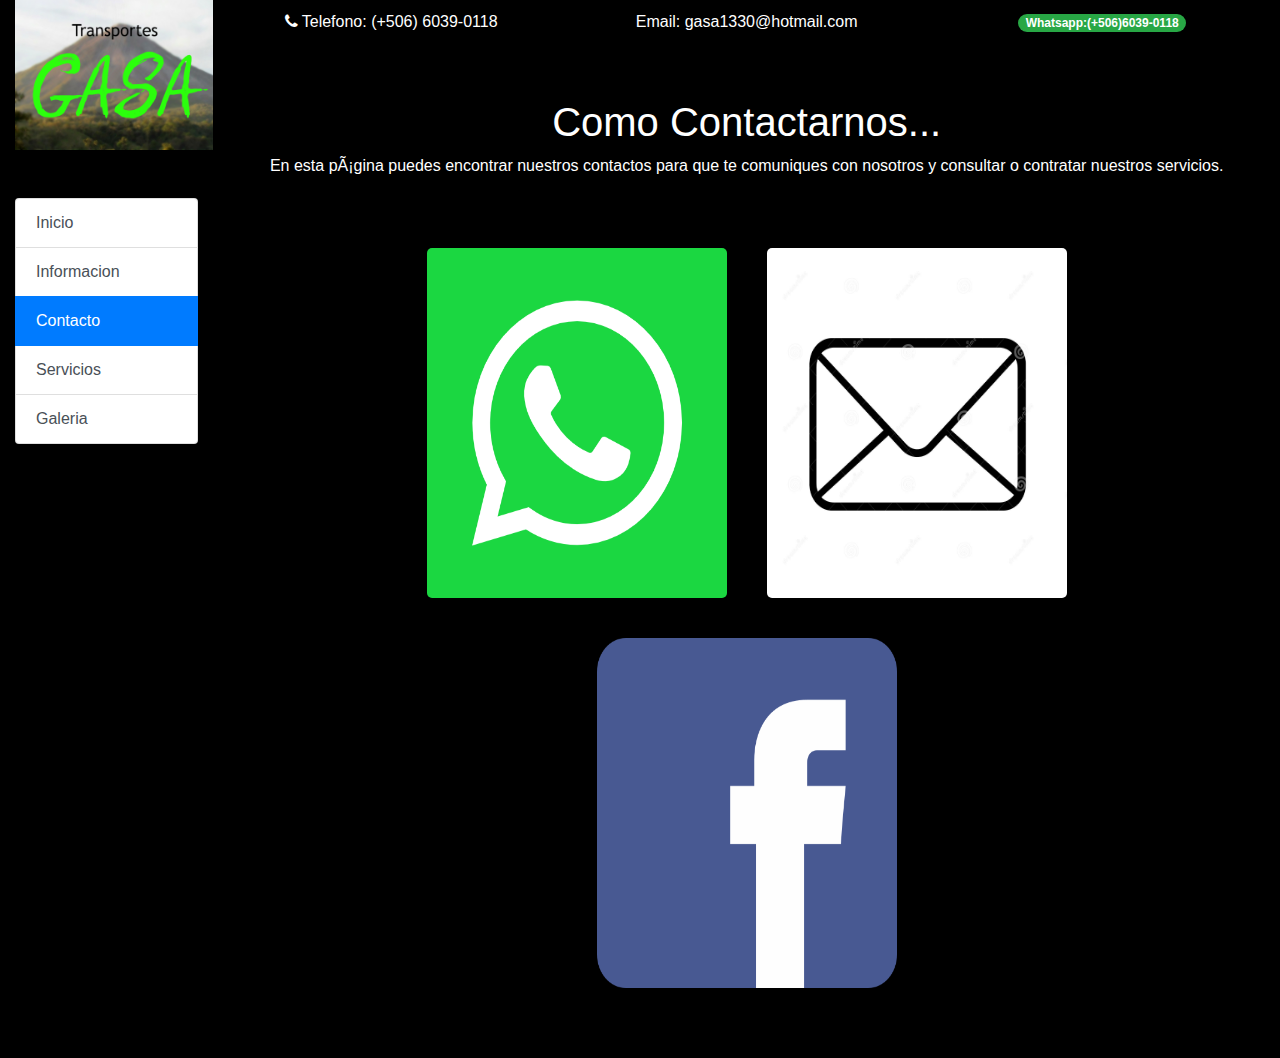
==== Contacto.html @ 0900ef75 "master" ====
<!DOCtype html>
<html>
    <html lang="es"> 
 <head> 
        <metacharset="utf-8">
        <title>Transportes GASA</title>
        <meta name="description" content="Turismo">
        <link rel="stylesheet" tyoe="text/css" href="CSS/Bootstrap.css"/>
        <link rel="stylesheet" type="text/css" href="CSS/Styles.css"/>
        <link rel="stylesheet" type="text/css" href="CSS/Font_Awesome.css"/>
        <link href="https://stackpath.bootstrapcdn.com/font-awesome/4.7.0/css/font-awesome.min.css" rel="stylesheet" integrity="sha384-wvfXpqpZZVQGK6TAh5PVlGOfQNHSoD2xbE+QkPxCAFlNEevoEH3Sl0sibVcOQVnN" crossorigin="anonymous">        <metaname="autor"content="">
        <script src="Javascript/Jquery.js"></script>
        <script src="Javascript/Popper.js"></script>
        <script src="Javascript/Bootstrap.js"></script>
        <metaname="Keywords"content="">
 </head>  
<body>
    <div class="container-fluid">
        <div class="row ">
            <div class="col-6 col-md-2" style="background-color: rgb(0, 0, 0);">
                <img src="Imagen/LOGO GASA.jpg" width="200"  />
                <br>
                <br>
                <br>

                <div class="list-group" id="list-tab" role="tablist">
                  <a class="list-group-item list-group-item-action" id="list-home-list" href="Index.html" role="tab" aria-controls="Index">Inicio</a>
                  <a class="list-group-item list-group-item-action" id="list-profile-list"  href="Informacion.html" role="tab" aria-controls="Informacion">Informacion</a>
                  <a class="list-group-item list-group-item-action active" id="list-messages-list" href="Contacto.html" role="tab" aria-controls="Contacto">Contacto</a>
                  <a class="list-group-item list-group-item-action" id="list-settings-list" href="Servicios.html" role="tab" aria-controls="Servicios">Servicios</a>
                  <a class="list-group-item list-group-item-action" id="list-settings-list" href="Galeria.html" role="tab" aria-controls="Galeria">Galeria</a>
                  
                  
                </div>
               

            
            </div>
            <div class="col-md-10" style="background-color: rgb(0, 0, 0);">

                <div class="row fondo_negro">
                    <div class="col-sm">
                        <p class="parrafo_centrado"><i class="fa fa-phone" aria-hidden="true"></i> Telefono: (+506) 6039-0118</p>
                    </div>                 
                    <div class="col-sm">
                        <p class="parrafo_centrado">Email: gasa1330@hotmail.com </p>
                    </div>
                    <div class="col-sm">
                        <p class="parrafo_centrado"><span class="badge badge-pill badge-success">Whatsapp:(+506)6039-0118</span> </p>
                    </div>
                </div>  
            
              
      
                  <section id="Contacto" class="container Contacto">
                  <div class="text-center pt-5"> 
                  <h1>Como Contactarnos...</h1>   
                  <p>En esta página puedes encontrar nuestros contactos para que te comuniques con nosotros y consultar o contratar nuestros servicios.</p>

                     <div class="container-3D">
                      <div class="container_swipe">
                          <figure id="Swipe">
                            <img src="Imagen/Icono_Whatsapp.png" class="front" alt="">
                            <figcaption class="back">
                              <h2 class="title">Nuestro número telefónico para llamadas o Whatsapp</h2>
                              <hr>
                              <p>Numero de Transportes GASA: +506 6039-0118</p>
                            </figcaption>
                          </figure>
                        </a>
                      </div>
                  
                      <div class="container_swipe">
                          <figure id="Swipe">
                            <img src="Imagen/Icono_Email.jpg" class="front" alt="">
                            <figcaption class="back">
                              <h2 class="title">Nuestro e-mail para consultas o contrataciones</h2>
                              <hr>
                              <p>E-mail: gasa1330@gmail.com</p>
                            </figcaption>
                          </figure>
                        </a>
                      </div>
                  
                      <div class="container_swipe">
                          <figure id="Swipe">
                            <img src="Imagen/Icono_Facebook.png" class="front" alt="">
                            <figcaption class="back">
                              <h2 class="title">Nuestra página en Facebook </h2>
                              <hr>
                              <p>Buscanos como Transportes GASA y envianos un mensaje atenderte por ese medio!</p>
                            </figcaption>
                          </figure>
                        </a>
                      </div>
                      </section>
               </div>
         </div>
     </div>
</body>    
</html>
---- CSS/Styles.css ----
*{
    margin:0;
    padding:0;
    background-color: black;
}
.Encabezado_Superior{
    height: 1000px;
    width: 2000px;
    background-color: rgb(15, 0, 146);
} 
.Encabezado_Superior img{
     height:400px; 
     width: 400px;
     border-radius:50%;
}
.parrafo_centrado{
    text-align: center;
}
.fondo_negro{
    background-color: black;
    color: rgb(255, 255, 255);
    padding-top: 10px;
}
.col-lg-4 img{
    width: 450px; 
    height: 450px;
    padding: 25px;
}
 img:hover{
    border: 5px solid black; 
 }
.container{
    color: white;
}
.container .Información{
    width: 100%;
    max-width: 1200px;
    height: 430px;
    display: flex;
    flex-wrap: wrap;
    justify-content: center;
    margin: auto;
}
.container .card{
      width: 330px;
      height: 430px;
      border-radius: 8px;
      box-shadow: 0 2px 2px rgba(0, 0, 0, 0.2);
      overflow: hidden;
      margin: 20px;
      text-align: center;
      transition: all 0.25s;
    background-color: black;
} 
.container .card:hover{
    transform: translate(-15px);
    box-shadow: 0 12px 16px rgba(0, 0, 0, 0.2);
}
.container .card img{
    /*width: 3300px;*/
    height: 220px;
}
.container .card h4{ 
    font-weight: 600;
}
.container .card p{
    padding: 0 1rem;
    font-size: 16px;
    font-weight: 300;
}
.container .card a{
    font-weight: 500;
    text-decoration: none;
    color: #3498db;
}
.sub-title{
    font-size: 30px;
    font-weight: 400;

}
.sub-title2{
    font-size: 30px;
    font-weight: 400;

}
.sub-title3{
    font-size: 30px;
    font-weight: 400;

}
.sub-title4{
    font-size: 30px;
    font-weight: 400;

}
.container-all-left{ 
    width: 100%;
    max-width: 1000px;
    margin: auto;
    padding: 60px;
    background: black;
    margin-top: 100px;
    /*border-top: 6px solid darkgreen;*/
}
.container-all-left img{
    width: 300px;
    float: left;
    margin-right: 20px;
    margin-bottom: 20px;
}
.container-all-right{ 
    width: 100%;
    max-width: 1000px;
    margin: auto;
    padding: 60px;
    background: black;
    margin-top: 100px;
    /*border-top: 6px solid darkgreen;*/
}
.container-all-right img{
    width: 300px;
    float: right;
    margin-right: 20px;
    margin-bottom: 20px;
}


.container-all2 img{
    width: 300px;
    float: right;
    margin-right: 20px;
    margin-bottom: 20px;
}
.container-all3 img{
    width: 300px;
    float: left;
    margin-right: 20px;
    margin-bottom: 20px;
}
.container-all4 img{
    width: 300px;
    float: right;
    margin-right: 20px;
    margin-bottom: 20px;
}

.container-3D{
	max-width: 1200px;
	margin:50px auto;
	display: flex;
	flex-direction: row;
	flex-wrap: wrap;
	justify-content: center;
}

.container_swipe{
	margin: 20px;
}

.container_swipe a{
	display: inline-block;
}

.container_swipe:hover figure{
	transform: perspective(600px) rotateY(180deg);
	-webkit-box-shadow: 0px 2px 10px 2px rgba(0,0,0,0.25);
	-moz-box-shadow: 0px 2px 10px 2px rgba(0,0,0,0.25);
	box-shadow: 0px 2px 10px 2px rgba(0,0,0,0.25);
}

.container_swipe:hover figure img{
    transform: translate(-15px);
    box-shadow: 0 12px 16px rgba(0, 0, 0, 0.2);
}

figure{
	width: 300px;
	height: 350px;
	margin:0;
	position: relative;
	transition: all ease .5s;
	transform-style: preserve-3d;
	transform: perspective(600px) rotateY(0deg);
}

figure .front,
figure .back{
	width: 100%;
	height: 100%;
	border-radius: 5px;
	transition: all ease .5s;
}

figure .front{
	display: block;
    background: #000;
    backface-visibility: hidden;
}

figure .back{
	position: absolute;
	top: 0;
	padding: 20px;
	color: #fff;
	transform: perspective(600px) rotateY(180deg);
	backface-visibility: hidden;
	overflow: auto;
}

.container_swipe:nth-child(1) figure .trasera{
	background: rgba(223,234,241,0.7);
	background: -moz-linear-gradient(top, rgba(223,234,241,0.7) 0%, rgba(15,99,144,1) 100%);
	background: -webkit-gradient (left top, left bottom, color-stop (0%, rgba(223,234,241,0.7)), color-stop(100%, rgba(15,99,144,1)));
	background: -webkit-linear-gradient(top, rgba(223,234,241,0.7) 0%, rgba(15,99,144,1) 100%);
	background: -o-linear-gradient(top, rgba(223,234,241,0.7) 0%, rgba(15,99,144,1) 100%);
	background: -ms-linear-gradient(top, rgba(223,234,241,0.7) 0%, rgba(15,99,144,1) 100%);
	background: linear-gradient(to bottom, rgba(223,234,241,0.7) 0%, rgba(15,99,144,1) 100%);
	filter: progid:DXImageTransform.Microsoft.gradient( startColorstr='#dfeaf1', endColorstr='#0f6390', GradientType=0 );
}

.container_swipe:nth-child(2) figure .trasera{
	background: rgba(251,232,202,0.7);
	background: -moz-linear-gradient(top, rgba(251,232,202,0.7) 0%, rgba(25,44,72,1) 100%);
	background: -webkit-gradient (left top, left bottom, color-stop(0%, rgba(251,232,202,0.7)), color-stop(100%, rgba(25,44,72,1)));
	background: -webkit-linear-gradient(top, rgba(251,232,202,0.7) 0%, rgba(25,44,72,1) 100%);
	background: -o-linear-gradient(top, rgba(251,232,202,0.7) 0%, rgba(25,44,72,1) 100%);
	background: -ms-linear-gradient(top, rgba(251,232,202,0.7) 0%, rgba(25,44,72,1) 100%);
	background: linear-gradient(to bottom, rgba(251,232,202,0.7) 0%, rgba(25,44,72,1) 100%);
	filter: progid:DXImageTransform.Microsoft.gradient( startColorstr='#fbe8ca', endColorstr='#192c48', GradientType=0 );
}

.container_swipe:nth-child(3) figure .trasera{
	background: rgba(95,58,53,0.7);
	background: -moz-linear-gradient(top, rgba(95,58,53,0.7) 0%, rgba(221,32,47,1) 100%);
	background: -webkit-gradient (left top, left bottom, color-stop(0%, rgba(95,58,53,0.7)), color-stop(100%, rgba(221,32,47,1)));
	background: -webkit-linear-gradient(top, rgba(95,58,53,0.7) 0%, rgba(221,32,47,1) 100%);
	background: -o-linear-gradient(top, rgba(95,58,53,0.7) 0%, rgba(221,32,47,1) 100%);
	background: -ms-linear-gradient(top, rgba(95,58,53,0.7) 0%, rgba(221,32,47,1) 100%);
	background: linear-gradient(to bottom, rgba(95,58,53,0.7) 0%, rgba(221,32,47,1) 100%);
	filter: progid:DXImageTransform.Microsoft.gradient( startColorstr='#5f3a35', endColorstr='#dd202f', GradientType=0 );
}

figure .back .title{
	color: #fff;
	font-weight: normal;
	margin-bottom: 20px;
	font-family: 'Roboto', sans-serif;
	font-size: 24px;
}

figure .back hr{
	height: 2px;
	background: #fff;
	border: none;
	margin-bottom: 20px;
	opacity: .5;
}

figure .back p{
	font-family: 'Open Sans', sans-serif;
	line-height: 22px;
	font-size: 14px;
}

@media screen and (max-width: 992px){
figure .trasera {
		backface-visibility:visible;
		transform: perspective(600px) rotateY(0deg);
}

.contenedor_tarjeta:hover figure {
		transform: perspective(600px) rotateY(0deg);	
}
}
---- CSS/Font_Awesome.css ----
/*!
 *  Font Awesome 4.7.0 by @davegandy - http://fontawesome.io - @fontawesome
 *  License - http://fontawesome.io/license (Font: SIL OFL 1.1, CSS: MIT License)
 */@font-face{font-family:'FontAwesome';src:url('../fonts/fontawesome-webfont.eot?v=4.7.0');src:url('../fonts/fontawesome-webfont.eot?#iefix&v=4.7.0') format('embedded-opentype'),url('../fonts/fontawesome-webfont.woff2?v=4.7.0') format('woff2'),url('../fonts/fontawesome-webfont.woff?v=4.7.0') format('woff'),url('../fonts/fontawesome-webfont.ttf?v=4.7.0') format('truetype'),url('../fonts/fontawesome-webfont.svg?v=4.7.0#fontawesomeregular') format('svg');font-weight:normal;font-style:normal}.fa{display:inline-block;font:normal normal normal 14px/1 FontAwesome;font-size:inherit;text-rendering:auto;-webkit-font-smoothing:antialiased;-moz-osx-font-smoothing:grayscale}.fa-lg{font-size:1.33333333em;line-height:.75em;vertical-align:-15%}.fa-2x{font-size:2em}.fa-3x{font-size:3em}.fa-4x{font-size:4em}.fa-5x{font-size:5em}.fa-fw{width:1.28571429em;text-align:center}.fa-ul{padding-left:0;margin-left:2.14285714em;list-style-type:none}.fa-ul>li{position:relative}.fa-li{position:absolute;left:-2.14285714em;width:2.14285714em;top:.14285714em;text-align:center}.fa-li.fa-lg{left:-1.85714286em}.fa-border{padding:.2em .25em .15em;border:solid .08em #eee;border-radius:.1em}.fa-pull-left{float:left}.fa-pull-right{float:right}.fa.fa-pull-left{margin-right:.3em}.fa.fa-pull-right{margin-left:.3em}.pull-right{float:right}.pull-left{float:left}.fa.pull-left{margin-right:.3em}.fa.pull-right{margin-left:.3em}.fa-spin{-webkit-animation:fa-spin 2s infinite linear;animation:fa-spin 2s infinite linear}.fa-pulse{-webkit-animation:fa-spin 1s infinite steps(8);animation:fa-spin 1s infinite steps(8)}@-webkit-keyframes fa-spin{0%{-webkit-transform:rotate(0deg);transform:rotate(0deg)}100%{-webkit-transform:rotate(359deg);transform:rotate(359deg)}}@keyframes fa-spin{0%{-webkit-transform:rotate(0deg);transform:rotate(0deg)}100%{-webkit-transform:rotate(359deg);transform:rotate(359deg)}}.fa-rotate-90{-ms-filter:"progid:DXImageTransform.Microsoft.BasicImage(rotation=1)";-webkit-transform:rotate(90deg);-ms-transform:rotate(90deg);transform:rotate(90deg)}.fa-rotate-180{-ms-filter:"progid:DXImageTransform.Microsoft.BasicImage(rotation=2)";-webkit-transform:rotate(180deg);-ms-transform:rotate(180deg);transform:rotate(180deg)}.fa-rotate-270{-ms-filter:"progid:DXImageTransform.Microsoft.BasicImage(rotation=3)";-webkit-transform:rotate(270deg);-ms-transform:rotate(270deg);transform:rotate(270deg)}.fa-flip-horizontal{-ms-filter:"progid:DXImageTransform.Microsoft.BasicImage(rotation=0, mirror=1)";-webkit-transform:scale(-1, 1);-ms-transform:scale(-1, 1);transform:scale(-1, 1)}.fa-flip-vertical{-ms-filter:"progid:DXImageTransform.Microsoft.BasicImage(rotation=2, mirror=1)";-webkit-transform:scale(1, -1);-ms-transform:scale(1, -1);transform:scale(1, -1)}:root .fa-rotate-90,:root .fa-rotate-180,:root .fa-rotate-270,:root .fa-flip-horizontal,:root .fa-flip-vertical{filter:none}.fa-stack{position:relative;display:inline-block;width:2em;height:2em;line-height:2em;vertical-align:middle}.fa-stack-1x,.fa-stack-2x{position:absolute;left:0;width:100%;text-align:center}.fa-stack-1x{line-height:inherit}.fa-stack-2x{font-size:2em}.fa-inverse{color:#fff}.fa-glass:before{content:"\f000"}.fa-music:before{content:"\f001"}.fa-search:before{content:"\f002"}.fa-envelope-o:before{content:"\f003"}.fa-heart:before{content:"\f004"}.fa-star:before{content:"\f005"}.fa-star-o:before{content:"\f006"}.fa-user:before{content:"\f007"}.fa-film:before{content:"\f008"}.fa-th-large:before{content:"\f009"}.fa-th:before{content:"\f00a"}.fa-th-list:before{content:"\f00b"}.fa-check:before{content:"\f00c"}.fa-remove:before,.fa-close:before,.fa-times:before{content:"\f00d"}.fa-search-plus:before{content:"\f00e"}.fa-search-minus:before{content:"\f010"}.fa-power-off:before{content:"\f011"}.fa-signal:before{content:"\f012"}.fa-gear:before,.fa-cog:before{content:"\f013"}.fa-trash-o:before{content:"\f014"}.fa-home:before{content:"\f015"}.fa-file-o:before{content:"\f016"}.fa-clock-o:before{content:"\f017"}.fa-road:before{content:"\f018"}.fa-download:before{content:"\f019"}.fa-arrow-circle-o-down:before{content:"\f01a"}.fa-arrow-circle-o-up:before{content:"\f01b"}.fa-inbox:before{content:"\f01c"}.fa-play-circle-o:before{content:"\f01d"}.fa-rotate-right:before,.fa-repeat:before{content:"\f01e"}.fa-refresh:before{content:"\f021"}.fa-list-alt:before{content:"\f022"}.fa-lock:before{content:"\f023"}.fa-flag:before{content:"\f024"}.fa-headphones:before{content:"\f025"}.fa-volume-off:before{content:"\f026"}.fa-volume-down:before{content:"\f027"}.fa-volume-up:before{content:"\f028"}.fa-qrcode:before{content:"\f029"}.fa-barcode:before{content:"\f02a"}.fa-tag:before{content:"\f02b"}.fa-tags:before{content:"\f02c"}.fa-book:before{content:"\f02d"}.fa-bookmark:before{content:"\f02e"}.fa-print:before{content:"\f02f"}.fa-camera:before{content:"\f030"}.fa-font:before{content:"\f031"}.fa-bold:before{content:"\f032"}.fa-italic:before{content:"\f033"}.fa-text-height:before{content:"\f034"}.fa-text-width:before{content:"\f035"}.fa-align-left:before{content:"\f036"}.fa-align-center:before{content:"\f037"}.fa-align-right:before{content:"\f038"}.fa-align-justify:before{content:"\f039"}.fa-list:before{content:"\f03a"}.fa-dedent:before,.fa-outdent:before{content:"\f03b"}.fa-indent:before{content:"\f03c"}.fa-video-camera:before{content:"\f03d"}.fa-photo:before,.fa-image:before,.fa-picture-o:before{content:"\f03e"}.fa-pencil:before{content:"\f040"}.fa-map-marker:before{content:"\f041"}.fa-adjust:before{content:"\f042"}.fa-tint:before{content:"\f043"}.fa-edit:before,.fa-pencil-square-o:before{content:"\f044"}.fa-share-square-o:before{content:"\f045"}.fa-check-square-o:before{content:"\f046"}.fa-arrows:before{content:"\f047"}.fa-step-backward:before{content:"\f048"}.fa-fast-backward:before{content:"\f049"}.fa-backward:before{content:"\f04a"}.fa-play:before{content:"\f04b"}.fa-pause:before{content:"\f04c"}.fa-stop:before{content:"\f04d"}.fa-forward:before{content:"\f04e"}.fa-fast-forward:before{content:"\f050"}.fa-step-forward:before{content:"\f051"}.fa-eject:before{content:"\f052"}.fa-chevron-left:before{content:"\f053"}.fa-chevron-right:before{content:"\f054"}.fa-plus-circle:before{content:"\f055"}.fa-minus-circle:before{content:"\f056"}.fa-times-circle:before{content:"\f057"}.fa-check-circle:before{content:"\f058"}.fa-question-circle:before{content:"\f059"}.fa-info-circle:before{content:"\f05a"}.fa-crosshairs:before{content:"\f05b"}.fa-times-circle-o:before{content:"\f05c"}.fa-check-circle-o:before{content:"\f05d"}.fa-ban:before{content:"\f05e"}.fa-arrow-left:before{content:"\f060"}.fa-arrow-right:before{content:"\f061"}.fa-arrow-up:before{content:"\f062"}.fa-arrow-down:before{content:"\f063"}.fa-mail-forward:before,.fa-share:before{content:"\f064"}.fa-expand:before{content:"\f065"}.fa-compress:before{content:"\f066"}.fa-plus:before{content:"\f067"}.fa-minus:before{content:"\f068"}.fa-asterisk:before{content:"\f069"}.fa-exclamation-circle:before{content:"\f06a"}.fa-gift:before{content:"\f06b"}.fa-leaf:before{content:"\f06c"}.fa-fire:before{content:"\f06d"}.fa-eye:before{content:"\f06e"}.fa-eye-slash:before{content:"\f070"}.fa-warning:before,.fa-exclamation-triangle:before{content:"\f071"}.fa-plane:before{content:"\f072"}.fa-calendar:before{content:"\f073"}.fa-random:before{content:"\f074"}.fa-comment:before{content:"\f075"}.fa-magnet:before{content:"\f076"}.fa-chevron-up:before{content:"\f077"}.fa-chevron-down:before{content:"\f078"}.fa-retweet:before{content:"\f079"}.fa-shopping-cart:before{content:"\f07a"}.fa-folder:before{content:"\f07b"}.fa-folder-open:before{content:"\f07c"}.fa-arrows-v:before{content:"\f07d"}.fa-arrows-h:before{content:"\f07e"}.fa-bar-chart-o:before,.fa-bar-chart:before{content:"\f080"}.fa-twitter-square:before{content:"\f081"}.fa-facebook-square:before{content:"\f082"}.fa-camera-retro:before{content:"\f083"}.fa-key:before{content:"\f084"}.fa-gears:before,.fa-cogs:before{content:"\f085"}.fa-comments:before{content:"\f086"}.fa-thumbs-o-up:before{content:"\f087"}.fa-thumbs-o-down:before{content:"\f088"}.fa-star-half:before{content:"\f089"}.fa-heart-o:before{content:"\f08a"}.fa-sign-out:before{content:"\f08b"}.fa-linkedin-square:before{content:"\f08c"}.fa-thumb-tack:before{content:"\f08d"}.fa-external-link:before{content:"\f08e"}.fa-sign-in:before{content:"\f090"}.fa-trophy:before{content:"\f091"}.fa-github-square:before{content:"\f092"}.fa-upload:before{content:"\f093"}.fa-lemon-o:before{content:"\f094"}.fa-phone:before{content:"\f095"}.fa-square-o:before{content:"\f096"}.fa-bookmark-o:before{content:"\f097"}.fa-phone-square:before{content:"\f098"}.fa-twitter:before{content:"\f099"}.fa-facebook-f:before,.fa-facebook:before{content:"\f09a"}.fa-github:before{content:"\f09b"}.fa-unlock:before{content:"\f09c"}.fa-credit-card:before{content:"\f09d"}.fa-feed:before,.fa-rss:before{content:"\f09e"}.fa-hdd-o:before{content:"\f0a0"}.fa-bullhorn:before{content:"\f0a1"}.fa-bell:before{content:"\f0f3"}.fa-certificate:before{content:"\f0a3"}.fa-hand-o-right:before{content:"\f0a4"}.fa-hand-o-left:before{content:"\f0a5"}.fa-hand-o-up:before{content:"\f0a6"}.fa-hand-o-down:before{content:"\f0a7"}.fa-arrow-circle-left:before{content:"\f0a8"}.fa-arrow-circle-right:before{content:"\f0a9"}.fa-arrow-circle-up:before{content:"\f0aa"}.fa-arrow-circle-down:before{content:"\f0ab"}.fa-globe:before{content:"\f0ac"}.fa-wrench:before{content:"\f0ad"}.fa-tasks:before{content:"\f0ae"}.fa-filter:before{content:"\f0b0"}.fa-briefcase:before{content:"\f0b1"}.fa-arrows-alt:before{content:"\f0b2"}.fa-group:before,.fa-users:before{content:"\f0c0"}.fa-chain:before,.fa-link:before{content:"\f0c1"}.fa-cloud:before{content:"\f0c2"}.fa-flask:before{content:"\f0c3"}.fa-cut:before,.fa-scissors:before{content:"\f0c4"}.fa-copy:before,.fa-files-o:before{content:"\f0c5"}.fa-paperclip:before{content:"\f0c6"}.fa-save:before,.fa-floppy-o:before{content:"\f0c7"}.fa-square:before{content:"\f0c8"}.fa-navicon:before,.fa-reorder:before,.fa-bars:before{content:"\f0c9"}.fa-list-ul:before{content:"\f0ca"}.fa-list-ol:before{content:"\f0cb"}.fa-strikethrough:before{content:"\f0cc"}.fa-underline:before{content:"\f0cd"}.fa-table:before{content:"\f0ce"}.fa-magic:before{content:"\f0d0"}.fa-truck:before{content:"\f0d1"}.fa-pinterest:before{content:"\f0d2"}.fa-pinterest-square:before{content:"\f0d3"}.fa-google-plus-square:before{content:"\f0d4"}.fa-google-plus:before{content:"\f0d5"}.fa-money:before{content:"\f0d6"}.fa-caret-down:before{content:"\f0d7"}.fa-caret-up:before{content:"\f0d8"}.fa-caret-left:before{content:"\f0d9"}.fa-caret-right:before{content:"\f0da"}.fa-columns:before{content:"\f0db"}.fa-unsorted:before,.fa-sort:before{content:"\f0dc"}.fa-sort-down:before,.fa-sort-desc:before{content:"\f0dd"}.fa-sort-up:before,.fa-sort-asc:before{content:"\f0de"}.fa-envelope:before{content:"\f0e0"}.fa-linkedin:before{content:"\f0e1"}.fa-rotate-left:before,.fa-undo:before{content:"\f0e2"}.fa-legal:before,.fa-gavel:before{content:"\f0e3"}.fa-dashboard:before,.fa-tachometer:before{content:"\f0e4"}.fa-comment-o:before{content:"\f0e5"}.fa-comments-o:before{content:"\f0e6"}.fa-flash:before,.fa-bolt:before{content:"\f0e7"}.fa-sitemap:before{content:"\f0e8"}.fa-umbrella:before{content:"\f0e9"}.fa-paste:before,.fa-clipboard:before{content:"\f0ea"}.fa-lightbulb-o:before{content:"\f0eb"}.fa-exchange:before{content:"\f0ec"}.fa-cloud-download:before{content:"\f0ed"}.fa-cloud-upload:before{content:"\f0ee"}.fa-user-md:before{content:"\f0f0"}.fa-stethoscope:before{content:"\f0f1"}.fa-suitcase:before{content:"\f0f2"}.fa-bell-o:before{content:"\f0a2"}.fa-coffee:before{content:"\f0f4"}.fa-cutlery:before{content:"\f0f5"}.fa-file-text-o:before{content:"\f0f6"}.fa-building-o:before{content:"\f0f7"}.fa-hospital-o:before{content:"\f0f8"}.fa-ambulance:before{content:"\f0f9"}.fa-medkit:before{content:"\f0fa"}.fa-fighter-jet:before{content:"\f0fb"}.fa-beer:before{content:"\f0fc"}.fa-h-square:before{content:"\f0fd"}.fa-plus-square:before{content:"\f0fe"}.fa-angle-double-left:before{content:"\f100"}.fa-angle-double-right:before{content:"\f101"}.fa-angle-double-up:before{content:"\f102"}.fa-angle-double-down:before{content:"\f103"}.fa-angle-left:before{content:"\f104"}.fa-angle-right:before{content:"\f105"}.fa-angle-up:before{content:"\f106"}.fa-angle-down:before{content:"\f107"}.fa-desktop:before{content:"\f108"}.fa-laptop:before{content:"\f109"}.fa-tablet:before{content:"\f10a"}.fa-mobile-phone:before,.fa-mobile:before{content:"\f10b"}.fa-circle-o:before{content:"\f10c"}.fa-quote-left:before{content:"\f10d"}.fa-quote-right:before{content:"\f10e"}.fa-spinner:before{content:"\f110"}.fa-circle:before{content:"\f111"}.fa-mail-reply:before,.fa-reply:before{content:"\f112"}.fa-github-alt:before{content:"\f113"}.fa-folder-o:before{content:"\f114"}.fa-folder-open-o:before{content:"\f115"}.fa-smile-o:before{content:"\f118"}.fa-frown-o:before{content:"\f119"}.fa-meh-o:before{content:"\f11a"}.fa-gamepad:before{content:"\f11b"}.fa-keyboard-o:before{content:"\f11c"}.fa-flag-o:before{content:"\f11d"}.fa-flag-checkered:before{content:"\f11e"}.fa-terminal:before{content:"\f120"}.fa-code:before{content:"\f121"}.fa-mail-reply-all:before,.fa-reply-all:before{content:"\f122"}.fa-star-half-empty:before,.fa-star-half-full:before,.fa-star-half-o:before{content:"\f123"}.fa-location-arrow:before{content:"\f124"}.fa-crop:before{content:"\f125"}.fa-code-fork:before{content:"\f126"}.fa-unlink:before,.fa-chain-broken:before{content:"\f127"}.fa-question:before{content:"\f128"}.fa-info:before{content:"\f129"}.fa-exclamation:before{content:"\f12a"}.fa-superscript:before{content:"\f12b"}.fa-subscript:before{content:"\f12c"}.fa-eraser:before{content:"\f12d"}.fa-puzzle-piece:before{content:"\f12e"}.fa-microphone:before{content:"\f130"}.fa-microphone-slash:before{content:"\f131"}.fa-shield:before{content:"\f132"}.fa-calendar-o:before{content:"\f133"}.fa-fire-extinguisher:before{content:"\f134"}.fa-rocket:before{content:"\f135"}.fa-maxcdn:before{content:"\f136"}.fa-chevron-circle-left:before{content:"\f137"}.fa-chevron-circle-right:before{content:"\f138"}.fa-chevron-circle-up:before{content:"\f139"}.fa-chevron-circle-down:before{content:"\f13a"}.fa-html5:before{content:"\f13b"}.fa-css3:before{content:"\f13c"}.fa-anchor:before{content:"\f13d"}.fa-unlock-alt:before{content:"\f13e"}.fa-bullseye:before{content:"\f140"}.fa-ellipsis-h:before{content:"\f141"}.fa-ellipsis-v:before{content:"\f142"}.fa-rss-square:before{content:"\f143"}.fa-play-circle:before{content:"\f144"}.fa-ticket:before{content:"\f145"}.fa-minus-square:before{content:"\f146"}.fa-minus-square-o:before{content:"\f147"}.fa-level-up:before{content:"\f148"}.fa-level-down:before{content:"\f149"}.fa-check-square:before{content:"\f14a"}.fa-pencil-square:before{content:"\f14b"}.fa-external-link-square:before{content:"\f14c"}.fa-share-square:before{content:"\f14d"}.fa-compass:before{content:"\f14e"}.fa-toggle-down:before,.fa-caret-square-o-down:before{content:"\f150"}.fa-toggle-up:before,.fa-caret-square-o-up:before{content:"\f151"}.fa-toggle-right:before,.fa-caret-square-o-right:before{content:"\f152"}.fa-euro:before,.fa-eur:before{content:"\f153"}.fa-gbp:before{content:"\f154"}.fa-dollar:before,.fa-usd:before{content:"\f155"}.fa-rupee:before,.fa-inr:before{content:"\f156"}.fa-cny:before,.fa-rmb:before,.fa-yen:before,.fa-jpy:before{content:"\f157"}.fa-ruble:before,.fa-rouble:before,.fa-rub:before{content:"\f158"}.fa-won:before,.fa-krw:before{content:"\f159"}.fa-bitcoin:before,.fa-btc:before{content:"\f15a"}.fa-file:before{content:"\f15b"}.fa-file-text:before{content:"\f15c"}.fa-sort-alpha-asc:before{content:"\f15d"}.fa-sort-alpha-desc:before{content:"\f15e"}.fa-sort-amount-asc:before{content:"\f160"}.fa-sort-amount-desc:before{content:"\f161"}.fa-sort-numeric-asc:before{content:"\f162"}.fa-sort-numeric-desc:before{content:"\f163"}.fa-thumbs-up:before{content:"\f164"}.fa-thumbs-down:before{content:"\f165"}.fa-youtube-square:before{content:"\f166"}.fa-youtube:before{content:"\f167"}.fa-xing:before{content:"\f168"}.fa-xing-square:before{content:"\f169"}.fa-youtube-play:before{content:"\f16a"}.fa-dropbox:before{content:"\f16b"}.fa-stack-overflow:before{content:"\f16c"}.fa-instagram:before{content:"\f16d"}.fa-flickr:before{content:"\f16e"}.fa-adn:before{content:"\f170"}.fa-bitbucket:before{content:"\f171"}.fa-bitbucket-square:before{content:"\f172"}.fa-tumblr:before{content:"\f173"}.fa-tumblr-square:before{content:"\f174"}.fa-long-arrow-down:before{content:"\f175"}.fa-long-arrow-up:before{content:"\f176"}.fa-long-arrow-left:before{content:"\f177"}.fa-long-arrow-right:before{content:"\f178"}.fa-apple:before{content:"\f179"}.fa-windows:before{content:"\f17a"}.fa-android:before{content:"\f17b"}.fa-linux:before{content:"\f17c"}.fa-dribbble:before{content:"\f17d"}.fa-skype:before{content:"\f17e"}.fa-foursquare:before{content:"\f180"}.fa-trello:before{content:"\f181"}.fa-female:before{content:"\f182"}.fa-male:before{content:"\f183"}.fa-gittip:before,.fa-gratipay:before{content:"\f184"}.fa-sun-o:before{content:"\f185"}.fa-moon-o:before{content:"\f186"}.fa-archive:before{content:"\f187"}.fa-bug:before{content:"\f188"}.fa-vk:before{content:"\f189"}.fa-weibo:before{content:"\f18a"}.fa-renren:before{content:"\f18b"}.fa-pagelines:before{content:"\f18c"}.fa-stack-exchange:before{content:"\f18d"}.fa-arrow-circle-o-right:before{content:"\f18e"}.fa-arrow-circle-o-left:before{content:"\f190"}.fa-toggle-left:before,.fa-caret-square-o-left:before{content:"\f191"}.fa-dot-circle-o:before{content:"\f192"}.fa-wheelchair:before{content:"\f193"}.fa-vimeo-square:before{content:"\f194"}.fa-turkish-lira:before,.fa-try:before{content:"\f195"}.fa-plus-square-o:before{content:"\f196"}.fa-space-shuttle:before{content:"\f197"}.fa-slack:before{content:"\f198"}.fa-envelope-square:before{content:"\f199"}.fa-wordpress:before{content:"\f19a"}.fa-openid:before{content:"\f19b"}.fa-institution:before,.fa-bank:before,.fa-university:before{content:"\f19c"}.fa-mortar-board:before,.fa-graduation-cap:before{content:"\f19d"}.fa-yahoo:before{content:"\f19e"}.fa-google:before{content:"\f1a0"}.fa-reddit:before{content:"\f1a1"}.fa-reddit-square:before{content:"\f1a2"}.fa-stumbleupon-circle:before{content:"\f1a3"}.fa-stumbleupon:before{content:"\f1a4"}.fa-delicious:before{content:"\f1a5"}.fa-digg:before{content:"\f1a6"}.fa-pied-piper-pp:before{content:"\f1a7"}.fa-pied-piper-alt:before{content:"\f1a8"}.fa-drupal:before{content:"\f1a9"}.fa-joomla:before{content:"\f1aa"}.fa-language:before{content:"\f1ab"}.fa-fax:before{content:"\f1ac"}.fa-building:before{content:"\f1ad"}.fa-child:before{content:"\f1ae"}.fa-paw:before{content:"\f1b0"}.fa-spoon:before{content:"\f1b1"}.fa-cube:before{content:"\f1b2"}.fa-cubes:before{content:"\f1b3"}.fa-behance:before{content:"\f1b4"}.fa-behance-square:before{content:"\f1b5"}.fa-steam:before{content:"\f1b6"}.fa-steam-square:before{content:"\f1b7"}.fa-recycle:before{content:"\f1b8"}.fa-automobile:before,.fa-car:before{content:"\f1b9"}.fa-cab:before,.fa-taxi:before{content:"\f1ba"}.fa-tree:before{content:"\f1bb"}.fa-spotify:before{content:"\f1bc"}.fa-deviantart:before{content:"\f1bd"}.fa-soundcloud:before{content:"\f1be"}.fa-database:before{content:"\f1c0"}.fa-file-pdf-o:before{content:"\f1c1"}.fa-file-word-o:before{content:"\f1c2"}.fa-file-excel-o:before{content:"\f1c3"}.fa-file-powerpoint-o:before{content:"\f1c4"}.fa-file-photo-o:before,.fa-file-picture-o:before,.fa-file-image-o:before{content:"\f1c5"}.fa-file-zip-o:before,.fa-file-archive-o:before{content:"\f1c6"}.fa-file-sound-o:before,.fa-file-audio-o:before{content:"\f1c7"}.fa-file-movie-o:before,.fa-file-video-o:before{content:"\f1c8"}.fa-file-code-o:before{content:"\f1c9"}.fa-vine:before{content:"\f1ca"}.fa-codepen:before{content:"\f1cb"}.fa-jsfiddle:before{content:"\f1cc"}.fa-life-bouy:before,.fa-life-buoy:before,.fa-life-saver:before,.fa-support:before,.fa-life-ring:before{content:"\f1cd"}.fa-circle-o-notch:before{content:"\f1ce"}.fa-ra:before,.fa-resistance:before,.fa-rebel:before{content:"\f1d0"}.fa-ge:before,.fa-empire:before{content:"\f1d1"}.fa-git-square:before{content:"\f1d2"}.fa-git:before{content:"\f1d3"}.fa-y-combinator-square:before,.fa-yc-square:before,.fa-hacker-news:before{content:"\f1d4"}.fa-tencent-weibo:before{content:"\f1d5"}.fa-qq:before{content:"\f1d6"}.fa-wechat:before,.fa-weixin:before{content:"\f1d7"}.fa-send:before,.fa-paper-plane:before{content:"\f1d8"}.fa-send-o:before,.fa-paper-plane-o:before{content:"\f1d9"}.fa-history:before{content:"\f1da"}.fa-circle-thin:before{content:"\f1db"}.fa-header:before{content:"\f1dc"}.fa-paragraph:before{content:"\f1dd"}.fa-sliders:before{content:"\f1de"}.fa-share-alt:before{content:"\f1e0"}.fa-share-alt-square:before{content:"\f1e1"}.fa-bomb:before{content:"\f1e2"}.fa-soccer-ball-o:before,.fa-futbol-o:before{content:"\f1e3"}.fa-tty:before{content:"\f1e4"}.fa-binoculars:before{content:"\f1e5"}.fa-plug:before{content:"\f1e6"}.fa-slideshare:before{content:"\f1e7"}.fa-twitch:before{content:"\f1e8"}.fa-yelp:before{content:"\f1e9"}.fa-newspaper-o:before{content:"\f1ea"}.fa-wifi:before{content:"\f1eb"}.fa-calculator:before{content:"\f1ec"}.fa-paypal:before{content:"\f1ed"}.fa-google-wallet:before{content:"\f1ee"}.fa-cc-visa:before{content:"\f1f0"}.fa-cc-mastercard:before{content:"\f1f1"}.fa-cc-discover:before{content:"\f1f2"}.fa-cc-amex:before{content:"\f1f3"}.fa-cc-paypal:before{content:"\f1f4"}.fa-cc-stripe:before{content:"\f1f5"}.fa-bell-slash:before{content:"\f1f6"}.fa-bell-slash-o:before{content:"\f1f7"}.fa-trash:before{content:"\f1f8"}.fa-copyright:before{content:"\f1f9"}.fa-at:before{content:"\f1fa"}.fa-eyedropper:before{content:"\f1fb"}.fa-paint-brush:before{content:"\f1fc"}.fa-birthday-cake:before{content:"\f1fd"}.fa-area-chart:before{content:"\f1fe"}.fa-pie-chart:before{content:"\f200"}.fa-line-chart:before{content:"\f201"}.fa-lastfm:before{content:"\f202"}.fa-lastfm-square:before{content:"\f203"}.fa-toggle-off:before{content:"\f204"}.fa-toggle-on:before{content:"\f205"}.fa-bicycle:before{content:"\f206"}.fa-bus:before{content:"\f207"}.fa-ioxhost:before{content:"\f208"}.fa-angellist:before{content:"\f209"}.fa-cc:before{content:"\f20a"}.fa-shekel:before,.fa-sheqel:before,.fa-ils:before{content:"\f20b"}.fa-meanpath:before{content:"\f20c"}.fa-buysellads:before{content:"\f20d"}.fa-connectdevelop:before{content:"\f20e"}.fa-dashcube:before{content:"\f210"}.fa-forumbee:before{content:"\f211"}.fa-leanpub:before{content:"\f212"}.fa-sellsy:before{content:"\f213"}.fa-shirtsinbulk:before{content:"\f214"}.fa-simplybuilt:before{content:"\f215"}.fa-skyatlas:before{content:"\f216"}.fa-cart-plus:before{content:"\f217"}.fa-cart-arrow-down:before{content:"\f218"}.fa-diamond:before{content:"\f219"}.fa-ship:before{content:"\f21a"}.fa-user-secret:before{content:"\f21b"}.fa-motorcycle:before{content:"\f21c"}.fa-street-view:before{content:"\f21d"}.fa-heartbeat:before{content:"\f21e"}.fa-venus:before{content:"\f221"}.fa-mars:before{content:"\f222"}.fa-mercury:before{content:"\f223"}.fa-intersex:before,.fa-transgender:before{content:"\f224"}.fa-transgender-alt:before{content:"\f225"}.fa-venus-double:before{content:"\f226"}.fa-mars-double:before{content:"\f227"}.fa-venus-mars:before{content:"\f228"}.fa-mars-stroke:before{content:"\f229"}.fa-mars-stroke-v:before{content:"\f22a"}.fa-mars-stroke-h:before{content:"\f22b"}.fa-neuter:before{content:"\f22c"}.fa-genderless:before{content:"\f22d"}.fa-facebook-official:before{content:"\f230"}.fa-pinterest-p:before{content:"\f231"}.fa-whatsapp:before{content:"\f232"}.fa-server:before{content:"\f233"}.fa-user-plus:before{content:"\f234"}.fa-user-times:before{content:"\f235"}.fa-hotel:before,.fa-bed:before{content:"\f236"}.fa-viacoin:before{content:"\f237"}.fa-train:before{content:"\f238"}.fa-subway:before{content:"\f239"}.fa-medium:before{content:"\f23a"}.fa-yc:before,.fa-y-combinator:before{content:"\f23b"}.fa-optin-monster:before{content:"\f23c"}.fa-opencart:before{content:"\f23d"}.fa-expeditedssl:before{content:"\f23e"}.fa-battery-4:before,.fa-battery:before,.fa-battery-full:before{content:"\f240"}.fa-battery-3:before,.fa-battery-three-quarters:before{content:"\f241"}.fa-battery-2:before,.fa-battery-half:before{content:"\f242"}.fa-battery-1:before,.fa-battery-quarter:before{content:"\f243"}.fa-battery-0:before,.fa-battery-empty:before{content:"\f244"}.fa-mouse-pointer:before{content:"\f245"}.fa-i-cursor:before{content:"\f246"}.fa-object-group:before{content:"\f247"}.fa-object-ungroup:before{content:"\f248"}.fa-sticky-note:before{content:"\f249"}.fa-sticky-note-o:before{content:"\f24a"}.fa-cc-jcb:before{content:"\f24b"}.fa-cc-diners-club:before{content:"\f24c"}.fa-clone:before{content:"\f24d"}.fa-balance-scale:before{content:"\f24e"}.fa-hourglass-o:before{content:"\f250"}.fa-hourglass-1:before,.fa-hourglass-start:before{content:"\f251"}.fa-hourglass-2:before,.fa-hourglass-half:before{content:"\f252"}.fa-hourglass-3:before,.fa-hourglass-end:before{content:"\f253"}.fa-hourglass:before{content:"\f254"}.fa-hand-grab-o:before,.fa-hand-rock-o:before{content:"\f255"}.fa-hand-stop-o:before,.fa-hand-paper-o:before{content:"\f256"}.fa-hand-scissors-o:before{content:"\f257"}.fa-hand-lizard-o:before{content:"\f258"}.fa-hand-spock-o:before{content:"\f259"}.fa-hand-pointer-o:before{content:"\f25a"}.fa-hand-peace-o:before{content:"\f25b"}.fa-trademark:before{content:"\f25c"}.fa-registered:before{content:"\f25d"}.fa-creative-commons:before{content:"\f25e"}.fa-gg:before{content:"\f260"}.fa-gg-circle:before{content:"\f261"}.fa-tripadvisor:before{content:"\f262"}.fa-odnoklassniki:before{content:"\f263"}.fa-odnoklassniki-square:before{content:"\f264"}.fa-get-pocket:before{content:"\f265"}.fa-wikipedia-w:before{content:"\f266"}.fa-safari:before{content:"\f267"}.fa-chrome:before{content:"\f268"}.fa-firefox:before{content:"\f269"}.fa-opera:before{content:"\f26a"}.fa-internet-explorer:before{content:"\f26b"}.fa-tv:before,.fa-television:before{content:"\f26c"}.fa-contao:before{content:"\f26d"}.fa-500px:before{content:"\f26e"}.fa-amazon:before{content:"\f270"}.fa-calendar-plus-o:before{content:"\f271"}.fa-calendar-minus-o:before{content:"\f272"}.fa-calendar-times-o:before{content:"\f273"}.fa-calendar-check-o:before{content:"\f274"}.fa-industry:before{content:"\f275"}.fa-map-pin:before{content:"\f276"}.fa-map-signs:before{content:"\f277"}.fa-map-o:before{content:"\f278"}.fa-map:before{content:"\f279"}.fa-commenting:before{content:"\f27a"}.fa-commenting-o:before{content:"\f27b"}.fa-houzz:before{content:"\f27c"}.fa-vimeo:before{content:"\f27d"}.fa-black-tie:before{content:"\f27e"}.fa-fonticons:before{content:"\f280"}.fa-reddit-alien:before{content:"\f281"}.fa-edge:before{content:"\f282"}.fa-credit-card-alt:before{content:"\f283"}.fa-codiepie:before{content:"\f284"}.fa-modx:before{content:"\f285"}.fa-fort-awesome:before{content:"\f286"}.fa-usb:before{content:"\f287"}.fa-product-hunt:before{content:"\f288"}.fa-mixcloud:before{content:"\f289"}.fa-scribd:before{content:"\f28a"}.fa-pause-circle:before{content:"\f28b"}.fa-pause-circle-o:before{content:"\f28c"}.fa-stop-circle:before{content:"\f28d"}.fa-stop-circle-o:before{content:"\f28e"}.fa-shopping-bag:before{content:"\f290"}.fa-shopping-basket:before{content:"\f291"}.fa-hashtag:before{content:"\f292"}.fa-bluetooth:before{content:"\f293"}.fa-bluetooth-b:before{content:"\f294"}.fa-percent:before{content:"\f295"}.fa-gitlab:before{content:"\f296"}.fa-wpbeginner:before{content:"\f297"}.fa-wpforms:before{content:"\f298"}.fa-envira:before{content:"\f299"}.fa-universal-access:before{content:"\f29a"}.fa-wheelchair-alt:before{content:"\f29b"}.fa-question-circle-o:before{content:"\f29c"}.fa-blind:before{content:"\f29d"}.fa-audio-description:before{content:"\f29e"}.fa-volume-control-phone:before{content:"\f2a0"}.fa-braille:before{content:"\f2a1"}.fa-assistive-listening-systems:before{content:"\f2a2"}.fa-asl-interpreting:before,.fa-american-sign-language-interpreting:before{content:"\f2a3"}.fa-deafness:before,.fa-hard-of-hearing:before,.fa-deaf:before{content:"\f2a4"}.fa-glide:before{content:"\f2a5"}.fa-glide-g:before{content:"\f2a6"}.fa-signing:before,.fa-sign-language:before{content:"\f2a7"}.fa-low-vision:before{content:"\f2a8"}.fa-viadeo:before{content:"\f2a9"}.fa-viadeo-square:before{content:"\f2aa"}.fa-snapchat:before{content:"\f2ab"}.fa-snapchat-ghost:before{content:"\f2ac"}.fa-snapchat-square:before{content:"\f2ad"}.fa-pied-piper:before{content:"\f2ae"}.fa-first-order:before{content:"\f2b0"}.fa-yoast:before{content:"\f2b1"}.fa-themeisle:before{content:"\f2b2"}.fa-google-plus-circle:before,.fa-google-plus-official:before{content:"\f2b3"}.fa-fa:before,.fa-font-awesome:before{content:"\f2b4"}.fa-handshake-o:before{content:"\f2b5"}.fa-envelope-open:before{content:"\f2b6"}.fa-envelope-open-o:before{content:"\f2b7"}.fa-linode:before{content:"\f2b8"}.fa-address-book:before{content:"\f2b9"}.fa-address-book-o:before{content:"\f2ba"}.fa-vcard:before,.fa-address-card:before{content:"\f2bb"}.fa-vcard-o:before,.fa-address-card-o:before{content:"\f2bc"}.fa-user-circle:before{content:"\f2bd"}.fa-user-circle-o:before{content:"\f2be"}.fa-user-o:before{content:"\f2c0"}.fa-id-badge:before{content:"\f2c1"}.fa-drivers-license:before,.fa-id-card:before{content:"\f2c2"}.fa-drivers-license-o:before,.fa-id-card-o:before{content:"\f2c3"}.fa-quora:before{content:"\f2c4"}.fa-free-code-camp:before{content:"\f2c5"}.fa-telegram:before{content:"\f2c6"}.fa-thermometer-4:before,.fa-thermometer:before,.fa-thermometer-full:before{content:"\f2c7"}.fa-thermometer-3:before,.fa-thermometer-three-quarters:before{content:"\f2c8"}.fa-thermometer-2:before,.fa-thermometer-half:before{content:"\f2c9"}.fa-thermometer-1:before,.fa-thermometer-quarter:before{content:"\f2ca"}.fa-thermometer-0:before,.fa-thermometer-empty:before{content:"\f2cb"}.fa-shower:before{content:"\f2cc"}.fa-bathtub:before,.fa-s15:before,.fa-bath:before{content:"\f2cd"}.fa-podcast:before{content:"\f2ce"}.fa-window-maximize:before{content:"\f2d0"}.fa-window-minimize:before{content:"\f2d1"}.fa-window-restore:before{content:"\f2d2"}.fa-times-rectangle:before,.fa-window-close:before{content:"\f2d3"}.fa-times-rectangle-o:before,.fa-window-close-o:before{content:"\f2d4"}.fa-bandcamp:before{content:"\f2d5"}.fa-grav:before{content:"\f2d6"}.fa-etsy:before{content:"\f2d7"}.fa-imdb:before{content:"\f2d8"}.fa-ravelry:before{content:"\f2d9"}.fa-eercast:before{content:"\f2da"}.fa-microchip:before{content:"\f2db"}.fa-snowflake-o:before{content:"\f2dc"}.fa-superpowers:before{content:"\f2dd"}.fa-wpexplorer:before{content:"\f2de"}.fa-meetup:before{content:"\f2e0"}.sr-only{position:absolute;width:1px;height:1px;padding:0;margin:-1px;overflow:hidden;clip:rect(0, 0, 0, 0);border:0}.sr-only-focusable:active,.sr-only-focusable:focus{position:static;width:auto;height:auto;margin:0;overflow:visible;clip:auto}
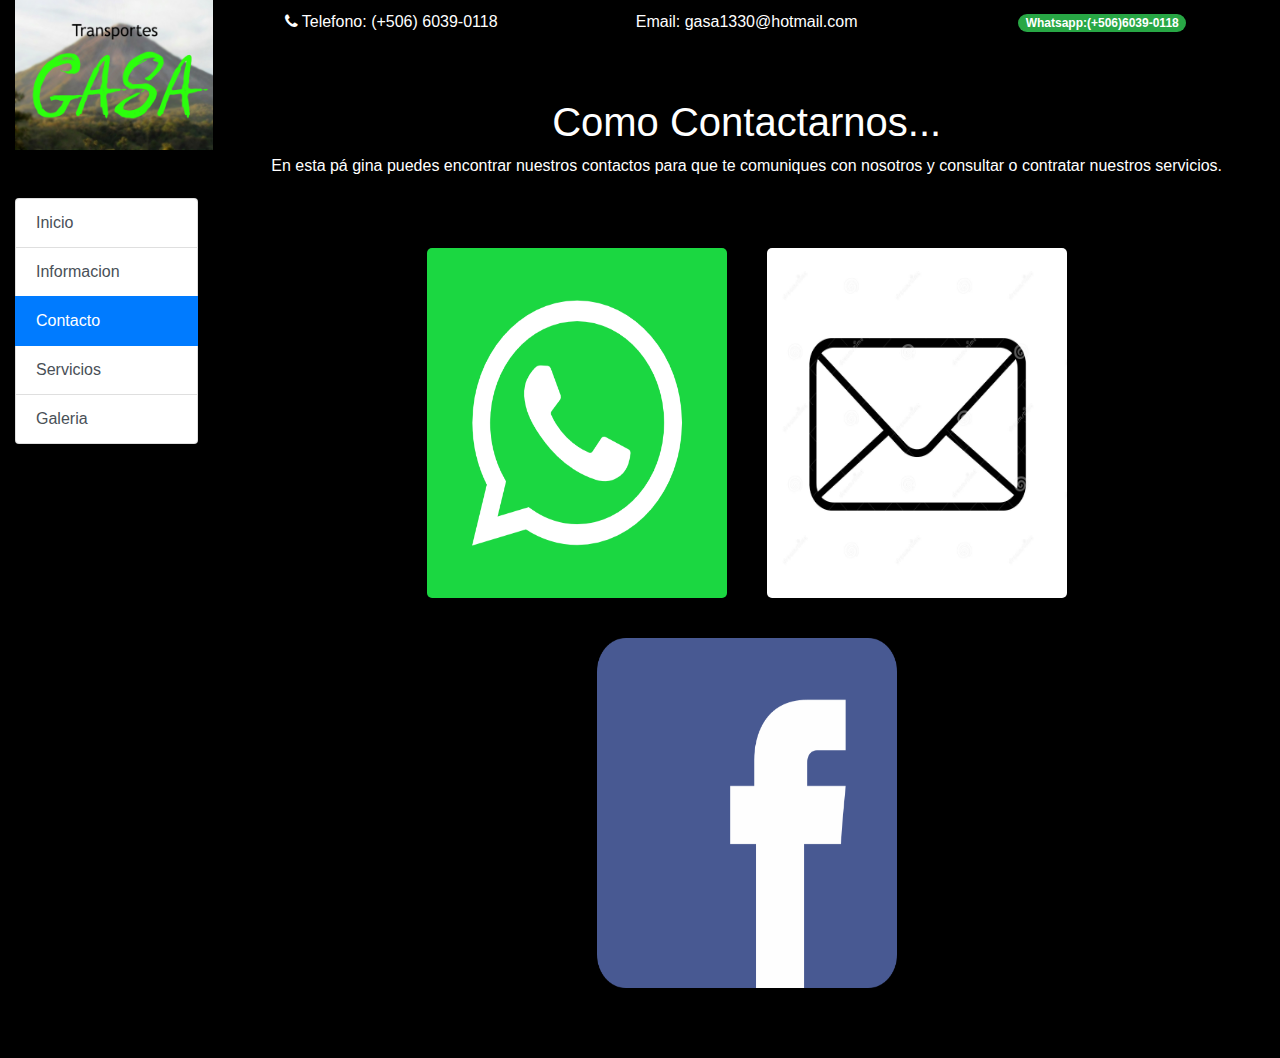
==== commit 552012be: "first deploy" ====
--- a/Contacto.html
+++ b/Contacto.html
@@ -55,14 +55,14 @@
                   <section id="Contacto" class="container Contacto">
                   <div class="text-center pt-5"> 
                   <h1>Como Contactarnos...</h1>   
-                  <p>En esta página puedes encontrar nuestros contactos para que te comuniques con nosotros y consultar o contratar nuestros servicios.</p>
+                  <p>En esta p&aacute; gina puedes encontrar nuestros contactos para que te comuniques con nosotros y consultar o contratar nuestros servicios.</p>
 
                      <div class="container-3D">
                       <div class="container_swipe">
                           <figure id="Swipe">
                             <img src="Imagen/Icono_Whatsapp.png" class="front" alt="">
                             <figcaption class="back">
-                              <h2 class="title">Nuestro número telefónico para llamadas o Whatsapp</h2>
+                              <h2 class="title">Nuestro número telef&oacute;nico para llamadas o Whatsapp</h2>
                               <hr>
                               <p>Numero de Transportes GASA: +506 6039-0118</p>
                             </figcaption>
@@ -86,7 +86,7 @@
                           <figure id="Swipe">
                             <img src="Imagen/Icono_Facebook.png" class="front" alt="">
                             <figcaption class="back">
-                              <h2 class="title">Nuestra página en Facebook </h2>
+                              <h2 class="title">Nuestra p&aacute; gina en Facebook </h2>
                               <hr>
                               <p>Buscanos como Transportes GASA y envianos un mensaje atenderte por ese medio!</p>
                             </figcaption>
--- a/CSS/Styles.css
+++ b/CSS/Styles.css
@@ -32,7 +32,7 @@
 .container{
     color: white;
 }
-.container .Información{
+.container .Informaci&oacute;n{
     width: 100%;
     max-width: 1200px;
     height: 430px;
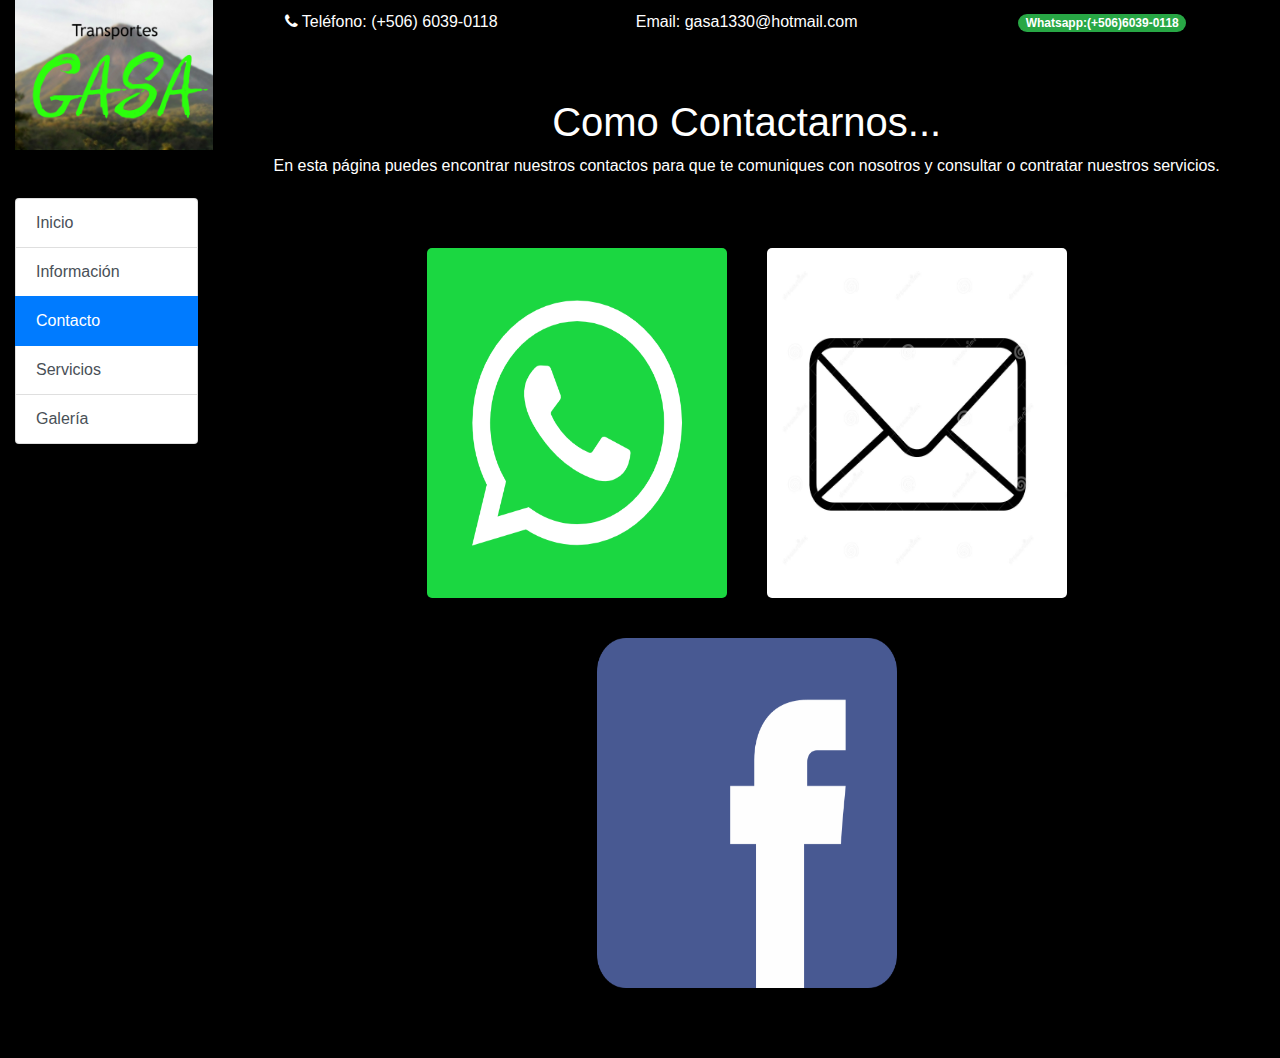
==== commit fe0bb2ab: "master" ====
--- a/Contacto.html
+++ b/Contacto.html
@@ -25,10 +25,10 @@
 
                 <div class="list-group" id="list-tab" role="tablist">
                   <a class="list-group-item list-group-item-action" id="list-home-list" href="Index.html" role="tab" aria-controls="Index">Inicio</a>
-                  <a class="list-group-item list-group-item-action" id="list-profile-list"  href="Informacion.html" role="tab" aria-controls="Informacion">Informacion</a>
+                  <a class="list-group-item list-group-item-action" id="list-profile-list"  href="Informacion.html" role="tab" aria-controls="Informacion">Informaci&oacute;n</a>
                   <a class="list-group-item list-group-item-action active" id="list-messages-list" href="Contacto.html" role="tab" aria-controls="Contacto">Contacto</a>
                   <a class="list-group-item list-group-item-action" id="list-settings-list" href="Servicios.html" role="tab" aria-controls="Servicios">Servicios</a>
-                  <a class="list-group-item list-group-item-action" id="list-settings-list" href="Galeria.html" role="tab" aria-controls="Galeria">Galeria</a>
+                  <a class="list-group-item list-group-item-action" id="list-settings-list" href="Galeria.html" role="tab" aria-controls="Galeria">Galer&iacute;a</a>
                   
                   
                 </div>
@@ -40,7 +40,7 @@
 
                 <div class="row fondo_negro">
                     <div class="col-sm">
-                        <p class="parrafo_centrado"><i class="fa fa-phone" aria-hidden="true"></i> Telefono: (+506) 6039-0118</p>
+                        <p class="parrafo_centrado"><i class="fa fa-phone" aria-hidden="true"></i> Tel&eacute;fono: (+506) 6039-0118</p>
                     </div>                 
                     <div class="col-sm">
                         <p class="parrafo_centrado">Email: gasa1330@hotmail.com </p>
@@ -55,16 +55,16 @@
                   <section id="Contacto" class="container Contacto">
                   <div class="text-center pt-5"> 
                   <h1>Como Contactarnos...</h1>   
-                  <p>En esta p&aacute; gina puedes encontrar nuestros contactos para que te comuniques con nosotros y consultar o contratar nuestros servicios.</p>
+                  <p>En esta p&aacute;gina puedes encontrar nuestros contactos para que te comuniques con nosotros y consultar o contratar nuestros servicios.</p>
 
                      <div class="container-3D">
                       <div class="container_swipe">
                           <figure id="Swipe">
                             <img src="Imagen/Icono_Whatsapp.png" class="front" alt="">
                             <figcaption class="back">
-                              <h2 class="title">Nuestro número telef&oacute;nico para llamadas o Whatsapp</h2>
+                              <h2 class="title">Nuestro n&uacute;mero telef&oacute;nico para llamadas o Whatsapp</h2>
                               <hr>
-                              <p>Numero de Transportes GASA: +506 6039-0118</p>
+                              <p>N&uacute;mero de Transportes GASA: +506 6039-0118</p>
                             </figcaption>
                           </figure>
                         </a>
@@ -86,9 +86,9 @@
                           <figure id="Swipe">
                             <img src="Imagen/Icono_Facebook.png" class="front" alt="">
                             <figcaption class="back">
-                              <h2 class="title">Nuestra p&aacute; gina en Facebook </h2>
+                              <h2 class="title">Nuestra p&aacute;gina en Facebook </h2>
                               <hr>
-                              <p>Buscanos como Transportes GASA y envianos un mensaje atenderte por ese medio!</p>
+                              <p>B&uacute;scanos como Transportes GASA y env&iacute;anos un mensaje atenderte por ese medio!</p>
                             </figcaption>
                           </figure>
                         </a>
